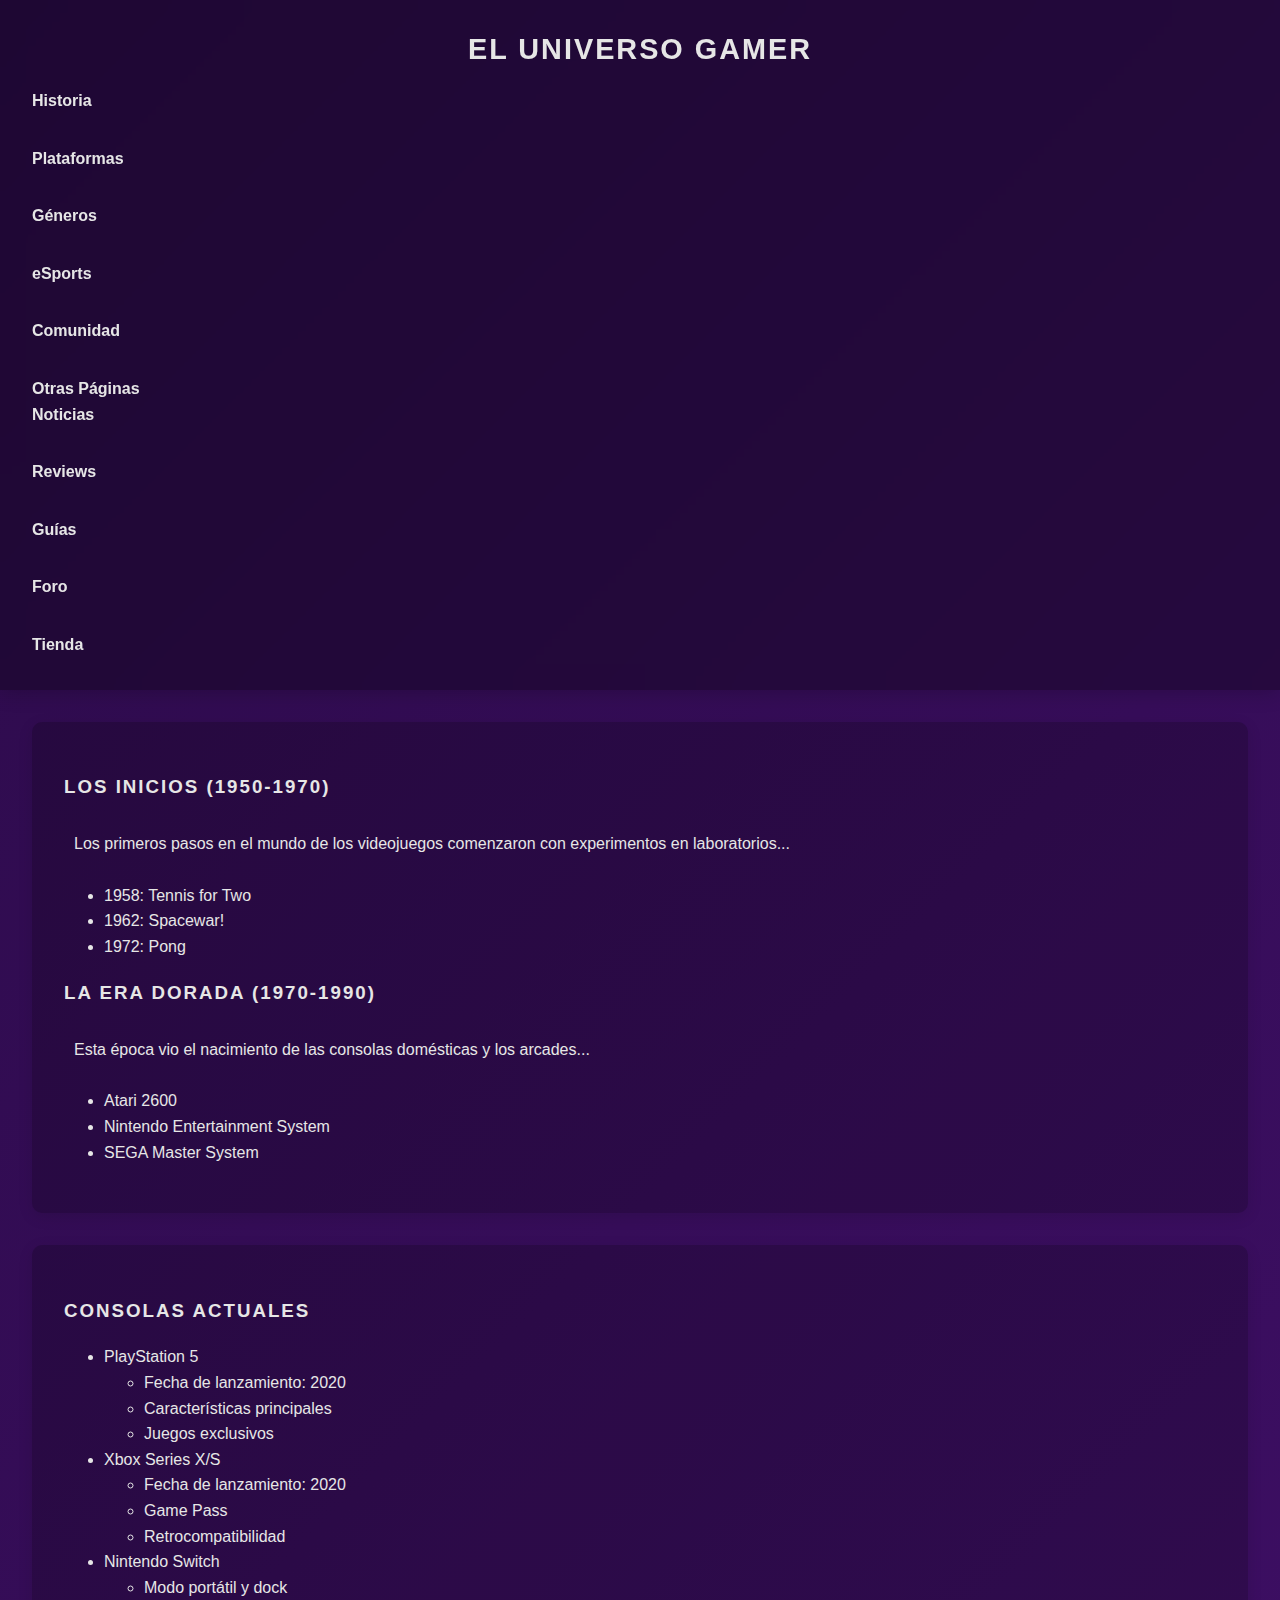
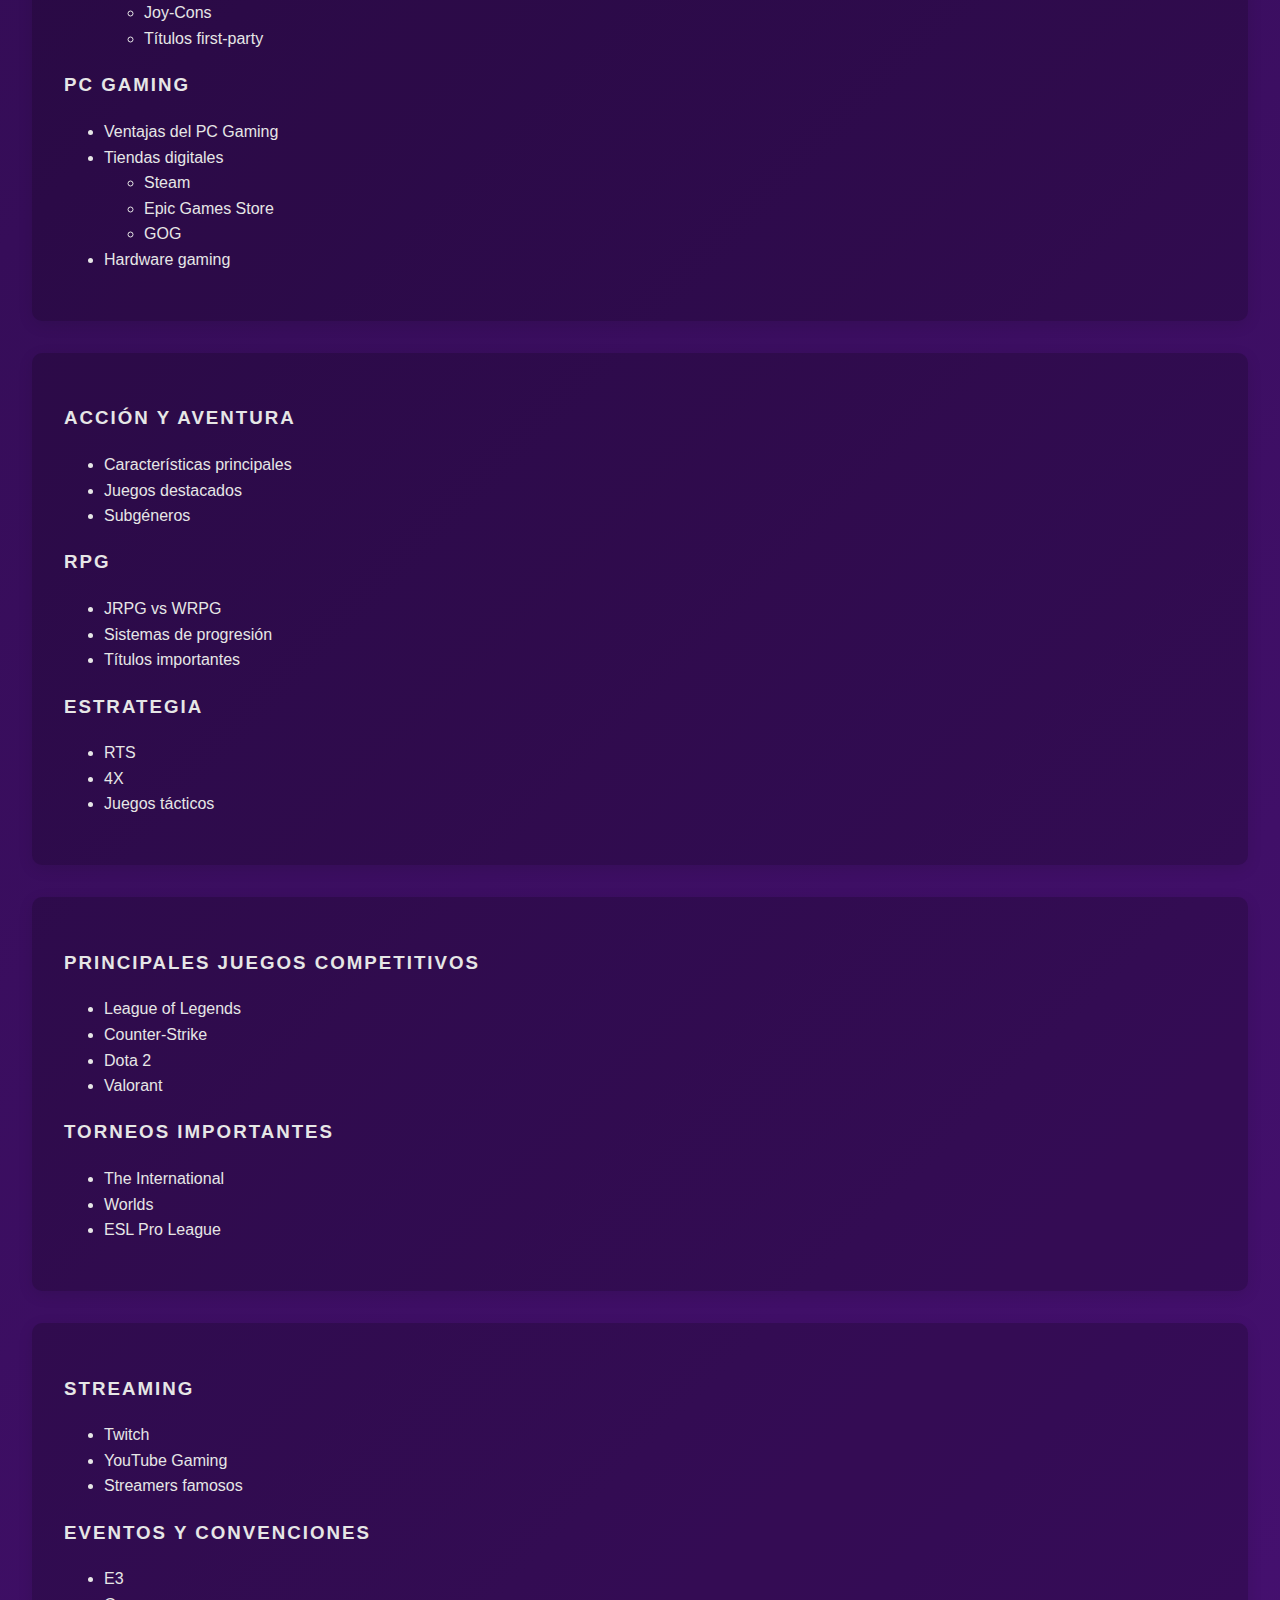
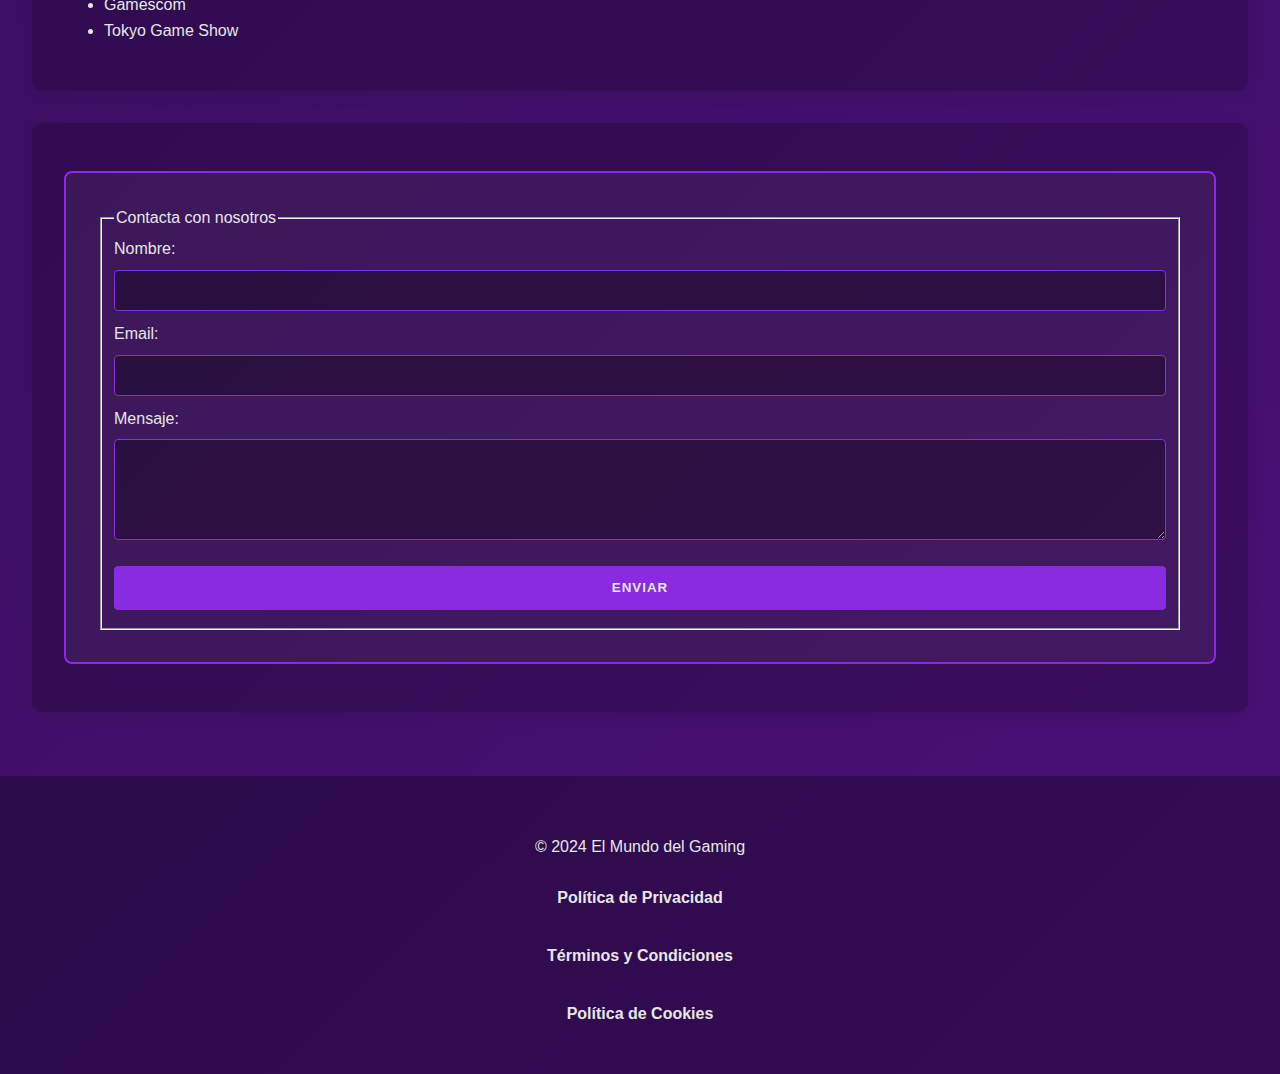
==== index.html @ 304b4ce7 "Add files via upload" ====
<!DOCTYPE html>
<html lang="es">
<head>
    <link rel="stylesheet" href="styles2.css">
    <meta charset="UTF-8">
    <meta name="viewport" content="width=device-width, initial-scale=1.0">
    <title>El Mundo del Gaming</title>
</head>
<body>
    <link rel="stylesheet" href="styles2.css">
    <script src="script.js"></script>
    <header>
        <h1>El Universo Gamer</h1>
        <nav>
            <ul>
                <li><a href="#historia">Historia</a></li>
                <li><a href="#plataformas">Plataformas</a></li>
                <li><a href="#generos">Géneros</a></li>
                <li><a href="#esports">eSports</a></li>
                <li><a href="#comunidad">Comunidad</a></li>
                <li class="dropdown">
                    <a href="#">Otras Páginas</a>
                    <ul class="dropdown-content">
                        <li><a href="noticias.html">Noticias</a></li>
                        <li><a href="reviews.html">Reviews</a></li>
                        <li><a href="guias.html">Guías</a></li>
                        <li><a href="foro.html">Foro</a></li>
                        <li><a href="tienda.html">Tienda</a></li>
                    </ul>
                </li>
            </ul>
        </nav>
    </header>

    <main>
        <section id="historia">
            <h2>Historia de los Videojuegos</h2>
            <article>
                <h3>Los Inicios (1950-1970)</h3>
                <p>Los primeros pasos en el mundo de los videojuegos comenzaron con experimentos en laboratorios...</p>
                <ul>
                    <li>1958: Tennis for Two</li>
                    <li>1962: Spacewar!</li>
                    <li>1972: Pong</li>
                </ul>
            </article>

            <article>
                <h3>La Era Dorada (1970-1990)</h3>
                <p>Esta época vio el nacimiento de las consolas domésticas y los arcades...</p>
                <ul>
                    <li>Atari 2600</li>
                    <li>Nintendo Entertainment System</li>
                    <li>SEGA Master System</li>
                </ul>
            </article>
        </section>

        <section id="plataformas">
            <h2>Plataformas de Gaming</h2>
            <article>
                <h3>Consolas Actuales</h3>
                <ul>
                    <li>PlayStation 5
                        <ul>
                            <li>Fecha de lanzamiento: 2020</li>
                            <li>Características principales</li>
                            <li>Juegos exclusivos</li>
                        </ul>
                    </li>
                    <li>Xbox Series X/S
                        <ul>
                            <li>Fecha de lanzamiento: 2020</li>
                            <li>Game Pass</li>
                            <li>Retrocompatibilidad</li>
                        </ul>
                    </li>
                    <li>Nintendo Switch
                        <ul>
                            <li>Modo portátil y dock</li>
                            <li>Joy-Cons</li>
                            <li>Títulos first-party</li>
                        </ul>
                    </li>
                </ul>
            </article>

            <article>
                <h3>PC Gaming</h3>
                <ul>
                    <li>Ventajas del PC Gaming</li>
                    <li>Tiendas digitales
                        <ul>
                            <li>Steam</li>
                            <li>Epic Games Store</li>
                            <li>GOG</li>
                        </ul>
                    </li>
                    <li>Hardware gaming</li>
                </ul>
            </article>
        </section>

        <section id="generos">
            <h2>Géneros de Videojuegos</h2>
            <article>
                <h3>Acción y Aventura</h3>
                <ul>
                    <li>Características principales</li>
                    <li>Juegos destacados</li>
                    <li>Subgéneros</li>
                </ul>
            </article>

            <article>
                <h3>RPG</h3>
                <ul>
                    <li>JRPG vs WRPG</li>
                    <li>Sistemas de progresión</li>
                    <li>Títulos importantes</li>
                </ul>
            </article>

            <article>
                <h3>Estrategia</h3>
                <ul>
                    <li>RTS</li>
                    <li>4X</li>
                    <li>Juegos tácticos</li>
                </ul>
            </article>
        </section>

        <section id="esports">
            <h2>eSports y Gaming Competitivo</h2>
            <article>
                <h3>Principales Juegos Competitivos</h3>
                <ul>
                    <li>League of Legends</li>
                    <li>Counter-Strike</li>
                    <li>Dota 2</li>
                    <li>Valorant</li>
                </ul>
            </article>

            <article>
                <h3>Torneos Importantes</h3>
                <ul>
                    <li>The International</li>
                    <li>Worlds</li>
                    <li>ESL Pro League</li>
                </ul>
            </article>
        </section>

        <section id="comunidad">
            <h2>Comunidad Gaming</h2>
            <article>
                <h3>Streaming</h3>
                <ul>
                    <li>Twitch</li>
                    <li>YouTube Gaming</li>
                    <li>Streamers famosos</li>
                </ul>
            </article>

            <article>
                <h3>Eventos y Convenciones</h3>
                <ul>
                    <li>E3</li>
                    <li>Gamescom</li>
                    <li>Tokyo Game Show</li>
                </ul>
            </article>
        </section>

        <section id="contacto">
            <h2>Contacto y Redes Sociales</h2>
            <form action="procesar_contacto.php" method="POST">
                <fieldset>
                    <legend>Contacta con nosotros</legend>
                    
                    <label for="nombre">Nombre:</label>
                    <input type="text" id="nombre" name="nombre" required>
            
                    <label for="email">Email:</label>
                    <input type="email" id="email" name="email" required>
            
                    <label for="mensaje">Mensaje:</label>
                    <textarea id="mensaje" name="mensaje" rows="5" required></textarea>
            
                    <button type="submit">Enviar</button>
                </fieldset>
            </form>
        </section>
    </main>

    <footer>
        <p>&copy; 2024 El Mundo del Gaming</p>
        <nav>
            <ul>
                <li><a href="#politica-privacidad">Política de Privacidad</a></li>
                <li><a href="#terminos">Términos y Condiciones</a></li>
                <li><a href="#cookies">Política de Cookies</a></li>
            </ul>
        </nav>
    </footer>
</body>
</html>
---- styles2.css ----
/* Variables globales */
:root {
    --primary-color: #2c0b4a;
    --secondary-color: #4a1177;
    --accent-color: #8a2be2;
    --text-color: #e6e6e6;
    --hover-color: #b565ff;
}

/* Estilos base */
body {
    background: linear-gradient(135deg, var(--primary-color), var(--secondary-color));
    color: var(--text-color);
    font-family: 'Segoe UI', Tahoma, Geneva, Verdana, sans-serif;
    font-size: 18px;
    line-height: 1.6;
    margin: 0;
    min-height: 100vh;
}

/* Header y navegación */
header {
    background-color: rgba(0, 0, 0, 0.3);
    backdrop-filter: blur(10px);
    padding: 1rem;
    position: sticky;
    top: 0;
    z-index: 1000;
    box-shadow: 0 2px 20px rgba(0, 0, 0, 0.2);
}

nav ul {
    display: flex;
    justify-content: center;
    gap: 2rem;
    list-style: none;
    padding: 0;
}

nav a {
    color: var(--text-color);
    text-decoration: none;
    font-weight: bold;
    padding: 0.5rem 1rem;
    border-radius: 4px;
    transition: all 0.3s ease;
}

nav a:hover {
    background-color: var(--accent-color);
    transform: translateY(-2px);
    box-shadow: 0 4px 12px rgba(138, 43, 226, 0.3);
}

/* Títulos */
h1, h2, h3 {
    font-family: 'Rajdhani', sans-serif;
    text-transform: uppercase;
    letter-spacing: 2px;
}

h1 {
    font-size: 2.5rem;
    text-align: center;
    margin: 2rem 0;
    animation: titleGlow 3s infinite;
}

/* Secciones */
section {
    background-color: rgba(0, 0, 0, 0.2);
    border-radius: 10px;
    margin: 2rem;
    padding: 2rem;
    box-shadow: 0 4px 15px rgba(0, 0, 0, 0.1);
    transition: transform 0.3s ease;
}

section:hover {
    transform: translateY(-5px);
}

/* Formularios */
form {
    background: rgba(255, 255, 255, 0.05);
    border: 2px solid var(--accent-color);
    border-radius: 8px;
    padding: 2rem;
    margin: 1rem 0;
}

input, textarea, button {
    background-color: rgba(0, 0, 0, 0.3);
    border: 1px solid var(--accent-color);
    color: var(--text-color);
    padding: 0.8rem;
    margin: 0.5rem 0;
    border-radius: 4px;
    width: 100%;
    transition: all 0.3s ease;
}

button {
    background-color: var(--accent-color);
    cursor: pointer;
    font-weight: bold;
    text-transform: uppercase;
    letter-spacing: 1px;
}

button:hover {
    background-color: var(--hover-color);
    transform: scale(1.02);
}

/* Enlaces */
a {
    color: var(--accent-color);
    text-decoration: none;
    transition: all 0.3s ease;
    position: relative;
}

a:hover {
    color: var(--hover-color);
}

a::after {
    content: '';
    position: absolute;
    width: 0;
    height: 2px;
    bottom: -2px;
    left: 0;
    background-color: var(--hover-color);
    transition: width 0.3s ease;
}

a:hover::after {
    width: 100%;
}

/* Imágenes */
img {
    max-width: 100%;
    border-radius: 8px;
    transition: transform 0.3s ease;
}

img:hover {
    transform: scale(1.03);
}

/* Animaciones */
@keyframes titleGlow {
    0% {
        text-shadow: 0 0 10px var(--accent-color);
    }
    50% {
        text-shadow: 0 0 20px var(--hover-color),
                     0 0 30px var(--accent-color);
    }
    100% {
        text-shadow: 0 0 10px var(--accent-color);
    }
}

/* Grid para productos y artículos */
.grid-productos, .grid-categorias {
    display: grid;
    grid-template-columns: repeat(auto-fit, minmax(250px, 1fr));
    gap: 2rem;
    padding: 1rem;
}

/* Cards */
.producto, .categoria, .review, .guia, .torneo {
    background: rgba(255, 255, 255, 0.05);
    border-radius: 8px;
    padding: 1rem;
    transition: all 0.3s ease;
}

.producto:hover, .categoria:hover, .review:hover, .guia:hover, .torneo:hover {
    transform: translateY(-5px);
    box-shadow: 0 5px 15px rgba(138, 43, 226, 0.2);
}

/* Footer */
footer {
    background-color: rgba(0, 0, 0, 0.3);
    text-align: center;
    padding: 2rem;
    margin-top: 4rem;
}

/* Media queries */
@media (max-width: 768px) {
    nav ul {
        flex-direction: column;
        align-items: center;
    }

    section {
        margin: 1rem;
        padding: 1rem;
    }

    h1 {
        font-size: 2rem;
    }
}

.nav-return {
    padding: 20px;
    background-color: #f8f8f8;
}

.return-home {
    text-decoration: none;
    color: #333;
    padding: 10px 20px;
    background-color: #e0e0e0;
    border-radius: 5px;
    transition: background-color 0.3s;
}

.return-home:hover {
    background-color: #d0d0d0;
}

.return-home span {
    font-weight: bold;
}

#wallet-status {
    background-color: #f8f9fa;
    padding: 15px;
    margin: 20px 0;
    border-radius: 8px;
    text-align: center;
}

#connect-wallet {
    background-color: #4CAF50;
    color: white;
    padding: 10px 20px;
    border: none;
    border-radius: 5px;
    cursor: pointer;
    margin-top: 10px;
}

#connect-wallet:hover {
    background-color: #45a049;
}

.comprar-btn {
    background-color: #2196F3;
    color: white;
    padding: 10px 20px;
    border: none;
    border-radius: 5px;
    cursor: pointer;
    width: 100%;
    margin-top: 10px;
}

.comprar-btn:hover {
    background-color: #0b7dda;
}

.producto {
    border: 1px solid #ddd;
    padding: 15px;
    border-radius: 8px;
    margin: 10px;
    text-align: center;
}

.precio {
    font-size: 1.2em;
    font-weight: bold;
    color: #333;
    display: block;
    margin: 10px 0;
}

/* Estilos generales para móvil */
* {
    box-sizing: border-box;
}

body {
    margin: 0;
    padding: 0;
    font-size: 16px;
}

/* Estilos del menú de navegación */
.nav-return {
    padding: 10px;
    width: 100%;
    position: sticky;
    top: 0;
    z-index: 1000;
}

/* Estilos para la página de noticias */
.noticias-container {
    padding: 10px;
}

.noticia {
    margin-bottom: 20px;
    padding: 15px;
}

.noticia img {
    width: 100%;
    height: auto;
    max-width: 100%;
}

/* Estilos para la página de reviews */
.reviews-container {
    padding: 10px;
}

.review {
    margin-bottom: 20px;
    padding: 15px;
    display: flex;
    flex-direction: column;
}

.review img {
    width: 100%;
    height: auto;
    margin-bottom: 10px;
}

/* Estilos para la página de guías */
.guias-container {
    padding: 10px;
}

.guia {
    margin-bottom: 20px;
    padding: 15px;
}

.guia img {
    width: 100%;
    height: auto;
}

/* Estilos para el foro */
.foro-container {
    padding: 10px;
}

.categorias ul {
    padding: 0;
    list-style: none;
}

.post {
    padding: 10px;
    margin-bottom: 10px;
}

/* Estilos para la tienda */
.tienda-container {
    padding: 10px;
}

.productos {
    display: grid;
    grid-template-columns: 1fr;
    gap: 20px;
    padding: 10px;
}

.producto {
    width: 100%;
    margin: 0 0 20px 0;
}

.producto img {
    width: 100%;
    height: auto;
}

/* Media queries para tablets */
@media screen and (min-width: 768px) {
    .productos {
        grid-template-columns: repeat(2, 1fr);
    }

    .review {
        flex-direction: row;
    }

    .review img {
        width: 200px;
        margin-right: 20px;
        margin-bottom: 0;
    }

    .noticia {
        display: grid;
        grid-template-columns: 1fr 2fr;
        gap: 20px;
    }
}

/* Media queries para desktop */
@media screen and (min-width: 1024px) {
    .productos {
        grid-template-columns: repeat(3, 1fr);
    }

    .container {
        max-width: 1200px;
        margin: 0 auto;
    }

    .noticias-container,
    .reviews-container,
    .guias-container,
    .foro-container,
    .tienda-container {
        padding: 20px;
        max-width: 1200px;
        margin: 0 auto;
    }
}

/* Estilos para el dropdown en móvil */
@media screen and (max-width: 768px) {
    .dropdown-content {
        position: static;
        display: none;
        width: 100%;
    }

    .dropdown:hover .dropdown-content {
        display: block;
    }

    nav ul {
        flex-direction: column;
        padding: 0;
    }

    nav ul li {
        width: 100%;
        text-align: center;
    }

    nav ul li a {
        padding: 10px;
        display: block;
    }
}

/* Estilos para botones en móvil */
.comprar-btn,
.return-home,
button {
    min-height: 44px; /* Para mejor accesibilidad en táctil */
    padding: 12px 20px;
}

/* Ajustes de texto para mejor legibilidad en móvil */
h1 {
    font-size: 1.8em;
    margin: 10px 0;
}

h2 {
    font-size: 1.5em;
    margin: 8px 0;
}

p {
    line-height: 1.6;
}

/* Estilos para formularios en móvil */
input,
select,
textarea {
    width: 100%;
    padding: 12px;
    margin-bottom: 10px;
}

/* Ajustes para imágenes responsivas */
img {
    max-width: 100%;
    height: auto;
}

/* Estilos para el carrito en móvil */
#wallet-status {
    padding: 10px;
    margin: 10px 0;
    text-align: center;
}

/* Mejoras de accesibilidad para elementos táctiles */
a, button {
    touch-action: manipulation;
}

/* Espaciado para elementos interactivos */
.leer-mas,
.read-more,
.post h3,
.categorias a {
    padding: 10px 0;
    display: block;
}

/* Ajustes para el scroll */
::-webkit-scrollbar {
    width: 8px;
}

::-webkit-scrollbar-track {
    background: #f1f1f1;
}

::-webkit-scrollbar-thumb {
    background: #888;
    border-radius: 4px;
}

/* Ajustes para el scroll */
::-webkit-scrollbar {
    width: 8px;
}

::-webkit-scrollbar-track {
    background: #f1f1f1;
}

::-webkit-scrollbar-thumb {
    background: #888;
    border-radius: 4px;
}
    touch-action: manipulation;
}

/* Espaciado para elementos interactivos */
.leer-mas,
.read-more,
.post h3,
.categorias a {
    padding: 10px 0;
    display: block;
}
    text-align: center;
}

/* Mejoras de accesibilidad para elementos táctiles */
a, button {
    height: auto;
}

/* Estilos para el carrito en móvil */
#wallet-status {
    padding: 10px;
    margin: 10px 0;
    line-height: 1.6;
}

/* Estilos para formularios en móvil */
input,
select,
textarea {
    width: 100%;
    padding: 12px;
    margin-bottom: 10px;
}

/* Ajustes para imágenes responsivas */
img {
    max-width: 100%;
    font-size: 1.5em;
    margin: 8px 0;
}

p {
        padding: 10px;
        display: block;
    }


/* Estilos para botones en móvil */
.comprar-btn,
.return-home,
button {
    min-height: 44px; /* Para mejor accesibilidad en táctil */
    padding: 12px 20px;
}

/* Ajustes de texto para mejor legibilidad en móvil */
h1 {
    font-size: 1.8em;
    margin: 10px 0;
}

h2 {

    nav ul li a {
        padding: 0;
    }

    nav ul li {
        width: 100%;
        text-align: center;
    }
        display: none;
        width: 100%;
    }

    .dropdown:hover .dropdown-content {
        display: block;
    }

    nav ul {
        flex-direction: column;
    }
}

/* Estilos para el dropdown en móvil */
@media screen and (max-width: 768px) {
    .dropdown-content {
        position: static;
    .guias-container,
    .foro-container,
    .tienda-container {
        padding: 20px;
        max-width: 1200px;
        margin: 0 auto;
    }

    .container {
        max-width: 1200px;
        margin: 0 auto;
    }

    .noticias-container,
    .reviews-container,

/* Media queries para desktop */
@media screen and (min-width: 1024px) {
    .productos {
        grid-template-columns: repeat(3, 1fr);
    }

    .review {
        flex-direction: row;
    }

    .review img {
        width: 200px;
        margin-right: 20px;
        margin-bottom: 0;
    }

    .noticia {
        display: grid;
        grid-template-columns: 1fr 2fr;
        gap: 20px;
    }
}
.post {
    padding: 10px;
    margin-bottom: 10px;
}

/* Estilos para la tienda */
.tienda-container {
    padding: 10px;
}

.productos {
    display: grid;
    grid-template-columns: 1fr;
    gap: 20px;
    padding: 10px;
}

.producto {
    width: 100%;
    margin: 0 0 20px 0;
}

.producto img {
    width: 100%;
    height: auto;
}

/* Media queries para tablets */
@media screen and (min-width: 768px) {
    .productos {
        grid-template-columns: repeat(2, 1fr);
}

.guia img {
    width: 100%;
    height: auto;
}

/* Estilos para el foro */
.foro-container {
    padding: 10px;
}

.categorias ul {
    padding: 0;
    list-style: none;
}

.post {
    padding: 10px;
    padding: 10px;
}

.guia {
    margin-bottom: 20px;
    margin-bottom: 20px;
    padding: 15px;
    display: flex;
    flex-direction: column;
}

.review img {
    width: 100%;
    height: auto;
    margin-bottom: 10px;
}

/* Estilos para la página de guías */
}

.review {
    max-width: 100%;
}

/* Estilos para la página de reviews */
.reviews-container {
    padding: 10px;
    height: auto;
    position: sticky;
    top: 0;
    z-index: 1000;
}

/* Estilos para la página de noticias */
.noticias-container {
    padding: 10px;
}

.noticia {
    margin-bottom: 20px;
    padding: 15px;
}

.noticia img {
    width: 100%;
}

body {
    margin: 0;
    padding: 0;
    font-size: 16px;
}

/* Estilos del menú de navegación */
.nav-return {
    padding: 10px;
    width: 100%;
}

body {
---- styles2.css ----
/* Variables globales */
:root {
    --primary-color: #2c0b4a;
    --secondary-color: #4a1177;
    --accent-color: #8a2be2;
    --text-color: #e6e6e6;
    --hover-color: #b565ff;
}

/* Estilos base */
body {
    background: linear-gradient(135deg, var(--primary-color), var(--secondary-color));
    color: var(--text-color);
    font-family: 'Segoe UI', Tahoma, Geneva, Verdana, sans-serif;
    font-size: 18px;
    line-height: 1.6;
    margin: 0;
    min-height: 100vh;
}

/* Header y navegación */
header {
    background-color: rgba(0, 0, 0, 0.3);
    backdrop-filter: blur(10px);
    padding: 1rem;
    position: sticky;
    top: 0;
    z-index: 1000;
    box-shadow: 0 2px 20px rgba(0, 0, 0, 0.2);
}

nav ul {
    display: flex;
    justify-content: center;
    gap: 2rem;
    list-style: none;
    padding: 0;
}

nav a {
    color: var(--text-color);
    text-decoration: none;
    font-weight: bold;
    padding: 0.5rem 1rem;
    border-radius: 4px;
    transition: all 0.3s ease;
}

nav a:hover {
    background-color: var(--accent-color);
    transform: translateY(-2px);
    box-shadow: 0 4px 12px rgba(138, 43, 226, 0.3);
}

/* Títulos */
h1, h2, h3 {
    font-family: 'Rajdhani', sans-serif;
    text-transform: uppercase;
    letter-spacing: 2px;
}

h1 {
    font-size: 2.5rem;
    text-align: center;
    margin: 2rem 0;
    animation: titleGlow 3s infinite;
}

/* Secciones */
section {
    background-color: rgba(0, 0, 0, 0.2);
    border-radius: 10px;
    margin: 2rem;
    padding: 2rem;
    box-shadow: 0 4px 15px rgba(0, 0, 0, 0.1);
    transition: transform 0.3s ease;
}

section:hover {
    transform: translateY(-5px);
}

/* Formularios */
form {
    background: rgba(255, 255, 255, 0.05);
    border: 2px solid var(--accent-color);
    border-radius: 8px;
    padding: 2rem;
    margin: 1rem 0;
}

input, textarea, button {
    background-color: rgba(0, 0, 0, 0.3);
    border: 1px solid var(--accent-color);
    color: var(--text-color);
    padding: 0.8rem;
    margin: 0.5rem 0;
    border-radius: 4px;
    width: 100%;
    transition: all 0.3s ease;
}

button {
    background-color: var(--accent-color);
    cursor: pointer;
    font-weight: bold;
    text-transform: uppercase;
    letter-spacing: 1px;
}

button:hover {
    background-color: var(--hover-color);
    transform: scale(1.02);
}

/* Enlaces */
a {
    color: var(--accent-color);
    text-decoration: none;
    transition: all 0.3s ease;
    position: relative;
}

a:hover {
    color: var(--hover-color);
}

a::after {
    content: '';
    position: absolute;
    width: 0;
    height: 2px;
    bottom: -2px;
    left: 0;
    background-color: var(--hover-color);
    transition: width 0.3s ease;
}

a:hover::after {
    width: 100%;
}

/* Imágenes */
img {
    max-width: 100%;
    border-radius: 8px;
    transition: transform 0.3s ease;
}

img:hover {
    transform: scale(1.03);
}

/* Animaciones */
@keyframes titleGlow {
    0% {
        text-shadow: 0 0 10px var(--accent-color);
    }
    50% {
        text-shadow: 0 0 20px var(--hover-color),
                     0 0 30px var(--accent-color);
    }
    100% {
        text-shadow: 0 0 10px var(--accent-color);
    }
}

/* Grid para productos y artículos */
.grid-productos, .grid-categorias {
    display: grid;
    grid-template-columns: repeat(auto-fit, minmax(250px, 1fr));
    gap: 2rem;
    padding: 1rem;
}

/* Cards */
.producto, .categoria, .review, .guia, .torneo {
    background: rgba(255, 255, 255, 0.05);
    border-radius: 8px;
    padding: 1rem;
    transition: all 0.3s ease;
}

.producto:hover, .categoria:hover, .review:hover, .guia:hover, .torneo:hover {
    transform: translateY(-5px);
    box-shadow: 0 5px 15px rgba(138, 43, 226, 0.2);
}

/* Footer */
footer {
    background-color: rgba(0, 0, 0, 0.3);
    text-align: center;
    padding: 2rem;
    margin-top: 4rem;
}

/* Media queries */
@media (max-width: 768px) {
    nav ul {
        flex-direction: column;
        align-items: center;
    }

    section {
        margin: 1rem;
        padding: 1rem;
    }

    h1 {
        font-size: 2rem;
    }
}

.nav-return {
    padding: 20px;
    background-color: #f8f8f8;
}

.return-home {
    text-decoration: none;
    color: #333;
    padding: 10px 20px;
    background-color: #e0e0e0;
    border-radius: 5px;
    transition: background-color 0.3s;
}

.return-home:hover {
    background-color: #d0d0d0;
}

.return-home span {
    font-weight: bold;
}

#wallet-status {
    background-color: #f8f9fa;
    padding: 15px;
    margin: 20px 0;
    border-radius: 8px;
    text-align: center;
}

#connect-wallet {
    background-color: #4CAF50;
    color: white;
    padding: 10px 20px;
    border: none;
    border-radius: 5px;
    cursor: pointer;
    margin-top: 10px;
}

#connect-wallet:hover {
    background-color: #45a049;
}

.comprar-btn {
    background-color: #2196F3;
    color: white;
    padding: 10px 20px;
    border: none;
    border-radius: 5px;
    cursor: pointer;
    width: 100%;
    margin-top: 10px;
}

.comprar-btn:hover {
    background-color: #0b7dda;
}

.producto {
    border: 1px solid #ddd;
    padding: 15px;
    border-radius: 8px;
    margin: 10px;
    text-align: center;
}

.precio {
    font-size: 1.2em;
    font-weight: bold;
    color: #333;
    display: block;
    margin: 10px 0;
}

/* Estilos generales para móvil */
* {
    box-sizing: border-box;
}

body {
    margin: 0;
    padding: 0;
    font-size: 16px;
}

/* Estilos del menú de navegación */
.nav-return {
    padding: 10px;
    width: 100%;
    position: sticky;
    top: 0;
    z-index: 1000;
}

/* Estilos para la página de noticias */
.noticias-container {
    padding: 10px;
}

.noticia {
    margin-bottom: 20px;
    padding: 15px;
}

.noticia img {
    width: 100%;
    height: auto;
    max-width: 100%;
}

/* Estilos para la página de reviews */
.reviews-container {
    padding: 10px;
}

.review {
    margin-bottom: 20px;
    padding: 15px;
    display: flex;
    flex-direction: column;
}

.review img {
    width: 100%;
    height: auto;
    margin-bottom: 10px;
}

/* Estilos para la página de guías */
.guias-container {
    padding: 10px;
}

.guia {
    margin-bottom: 20px;
    padding: 15px;
}

.guia img {
    width: 100%;
    height: auto;
}

/* Estilos para el foro */
.foro-container {
    padding: 10px;
}

.categorias ul {
    padding: 0;
    list-style: none;
}

.post {
    padding: 10px;
    margin-bottom: 10px;
}

/* Estilos para la tienda */
.tienda-container {
    padding: 10px;
}

.productos {
    display: grid;
    grid-template-columns: 1fr;
    gap: 20px;
    padding: 10px;
}

.producto {
    width: 100%;
    margin: 0 0 20px 0;
}

.producto img {
    width: 100%;
    height: auto;
}

/* Media queries para tablets */
@media screen and (min-width: 768px) {
    .productos {
        grid-template-columns: repeat(2, 1fr);
    }

    .review {
        flex-direction: row;
    }

    .review img {
        width: 200px;
        margin-right: 20px;
        margin-bottom: 0;
    }

    .noticia {
        display: grid;
        grid-template-columns: 1fr 2fr;
        gap: 20px;
    }
}

/* Media queries para desktop */
@media screen and (min-width: 1024px) {
    .productos {
        grid-template-columns: repeat(3, 1fr);
    }

    .container {
        max-width: 1200px;
        margin: 0 auto;
    }

    .noticias-container,
    .reviews-container,
    .guias-container,
    .foro-container,
    .tienda-container {
        padding: 20px;
        max-width: 1200px;
        margin: 0 auto;
    }
}

/* Estilos para el dropdown en móvil */
@media screen and (max-width: 768px) {
    .dropdown-content {
        position: static;
        display: none;
        width: 100%;
    }

    .dropdown:hover .dropdown-content {
        display: block;
    }

    nav ul {
        flex-direction: column;
        padding: 0;
    }

    nav ul li {
        width: 100%;
        text-align: center;
    }

    nav ul li a {
        padding: 10px;
        display: block;
    }
}

/* Estilos para botones en móvil */
.comprar-btn,
.return-home,
button {
    min-height: 44px; /* Para mejor accesibilidad en táctil */
    padding: 12px 20px;
}

/* Ajustes de texto para mejor legibilidad en móvil */
h1 {
    font-size: 1.8em;
    margin: 10px 0;
}

h2 {
    font-size: 1.5em;
    margin: 8px 0;
}

p {
    line-height: 1.6;
}

/* Estilos para formularios en móvil */
input,
select,
textarea {
    width: 100%;
    padding: 12px;
    margin-bottom: 10px;
}

/* Ajustes para imágenes responsivas */
img {
    max-width: 100%;
    height: auto;
}

/* Estilos para el carrito en móvil */
#wallet-status {
    padding: 10px;
    margin: 10px 0;
    text-align: center;
}

/* Mejoras de accesibilidad para elementos táctiles */
a, button {
    touch-action: manipulation;
}

/* Espaciado para elementos interactivos */
.leer-mas,
.read-more,
.post h3,
.categorias a {
    padding: 10px 0;
    display: block;
}

/* Ajustes para el scroll */
::-webkit-scrollbar {
    width: 8px;
}

::-webkit-scrollbar-track {
    background: #f1f1f1;
}

::-webkit-scrollbar-thumb {
    background: #888;
    border-radius: 4px;
}

/* Ajustes para el scroll */
::-webkit-scrollbar {
    width: 8px;
}

::-webkit-scrollbar-track {
    background: #f1f1f1;
}

::-webkit-scrollbar-thumb {
    background: #888;
    border-radius: 4px;
}
    touch-action: manipulation;
}

/* Espaciado para elementos interactivos */
.leer-mas,
.read-more,
.post h3,
.categorias a {
    padding: 10px 0;
    display: block;
}
    text-align: center;
}

/* Mejoras de accesibilidad para elementos táctiles */
a, button {
    height: auto;
}

/* Estilos para el carrito en móvil */
#wallet-status {
    padding: 10px;
    margin: 10px 0;
    line-height: 1.6;
}

/* Estilos para formularios en móvil */
input,
select,
textarea {
    width: 100%;
    padding: 12px;
    margin-bottom: 10px;
}

/* Ajustes para imágenes responsivas */
img {
    max-width: 100%;
    font-size: 1.5em;
    margin: 8px 0;
}

p {
        padding: 10px;
        display: block;
    }


/* Estilos para botones en móvil */
.comprar-btn,
.return-home,
button {
    min-height: 44px; /* Para mejor accesibilidad en táctil */
    padding: 12px 20px;
}

/* Ajustes de texto para mejor legibilidad en móvil */
h1 {
    font-size: 1.8em;
    margin: 10px 0;
}

h2 {

    nav ul li a {
        padding: 0;
    }

    nav ul li {
        width: 100%;
        text-align: center;
    }
        display: none;
        width: 100%;
    }

    .dropdown:hover .dropdown-content {
        display: block;
    }

    nav ul {
        flex-direction: column;
    }
}

/* Estilos para el dropdown en móvil */
@media screen and (max-width: 768px) {
    .dropdown-content {
        position: static;
    .guias-container,
    .foro-container,
    .tienda-container {
        padding: 20px;
        max-width: 1200px;
        margin: 0 auto;
    }

    .container {
        max-width: 1200px;
        margin: 0 auto;
    }

    .noticias-container,
    .reviews-container,

/* Media queries para desktop */
@media screen and (min-width: 1024px) {
    .productos {
        grid-template-columns: repeat(3, 1fr);
    }

    .review {
        flex-direction: row;
    }

    .review img {
        width: 200px;
        margin-right: 20px;
        margin-bottom: 0;
    }

    .noticia {
        display: grid;
        grid-template-columns: 1fr 2fr;
        gap: 20px;
    }
}
.post {
    padding: 10px;
    margin-bottom: 10px;
}

/* Estilos para la tienda */
.tienda-container {
    padding: 10px;
}

.productos {
    display: grid;
    grid-template-columns: 1fr;
    gap: 20px;
    padding: 10px;
}

.producto {
    width: 100%;
    margin: 0 0 20px 0;
}

.producto img {
    width: 100%;
    height: auto;
}

/* Media queries para tablets */
@media screen and (min-width: 768px) {
    .productos {
        grid-template-columns: repeat(2, 1fr);
}

.guia img {
    width: 100%;
    height: auto;
}

/* Estilos para el foro */
.foro-container {
    padding: 10px;
}

.categorias ul {
    padding: 0;
    list-style: none;
}

.post {
    padding: 10px;
    padding: 10px;
}

.guia {
    margin-bottom: 20px;
    margin-bottom: 20px;
    padding: 15px;
    display: flex;
    flex-direction: column;
}

.review img {
    width: 100%;
    height: auto;
    margin-bottom: 10px;
}

/* Estilos para la página de guías */
}

.review {
    max-width: 100%;
}

/* Estilos para la página de reviews */
.reviews-container {
    padding: 10px;
    height: auto;
    position: sticky;
    top: 0;
    z-index: 1000;
}

/* Estilos para la página de noticias */
.noticias-container {
    padding: 10px;
}

.noticia {
    margin-bottom: 20px;
    padding: 15px;
}

.noticia img {
    width: 100%;
}

body {
    margin: 0;
    padding: 0;
    font-size: 16px;
}

/* Estilos del menú de navegación */
.nav-return {
    padding: 10px;
    width: 100%;
}

body {
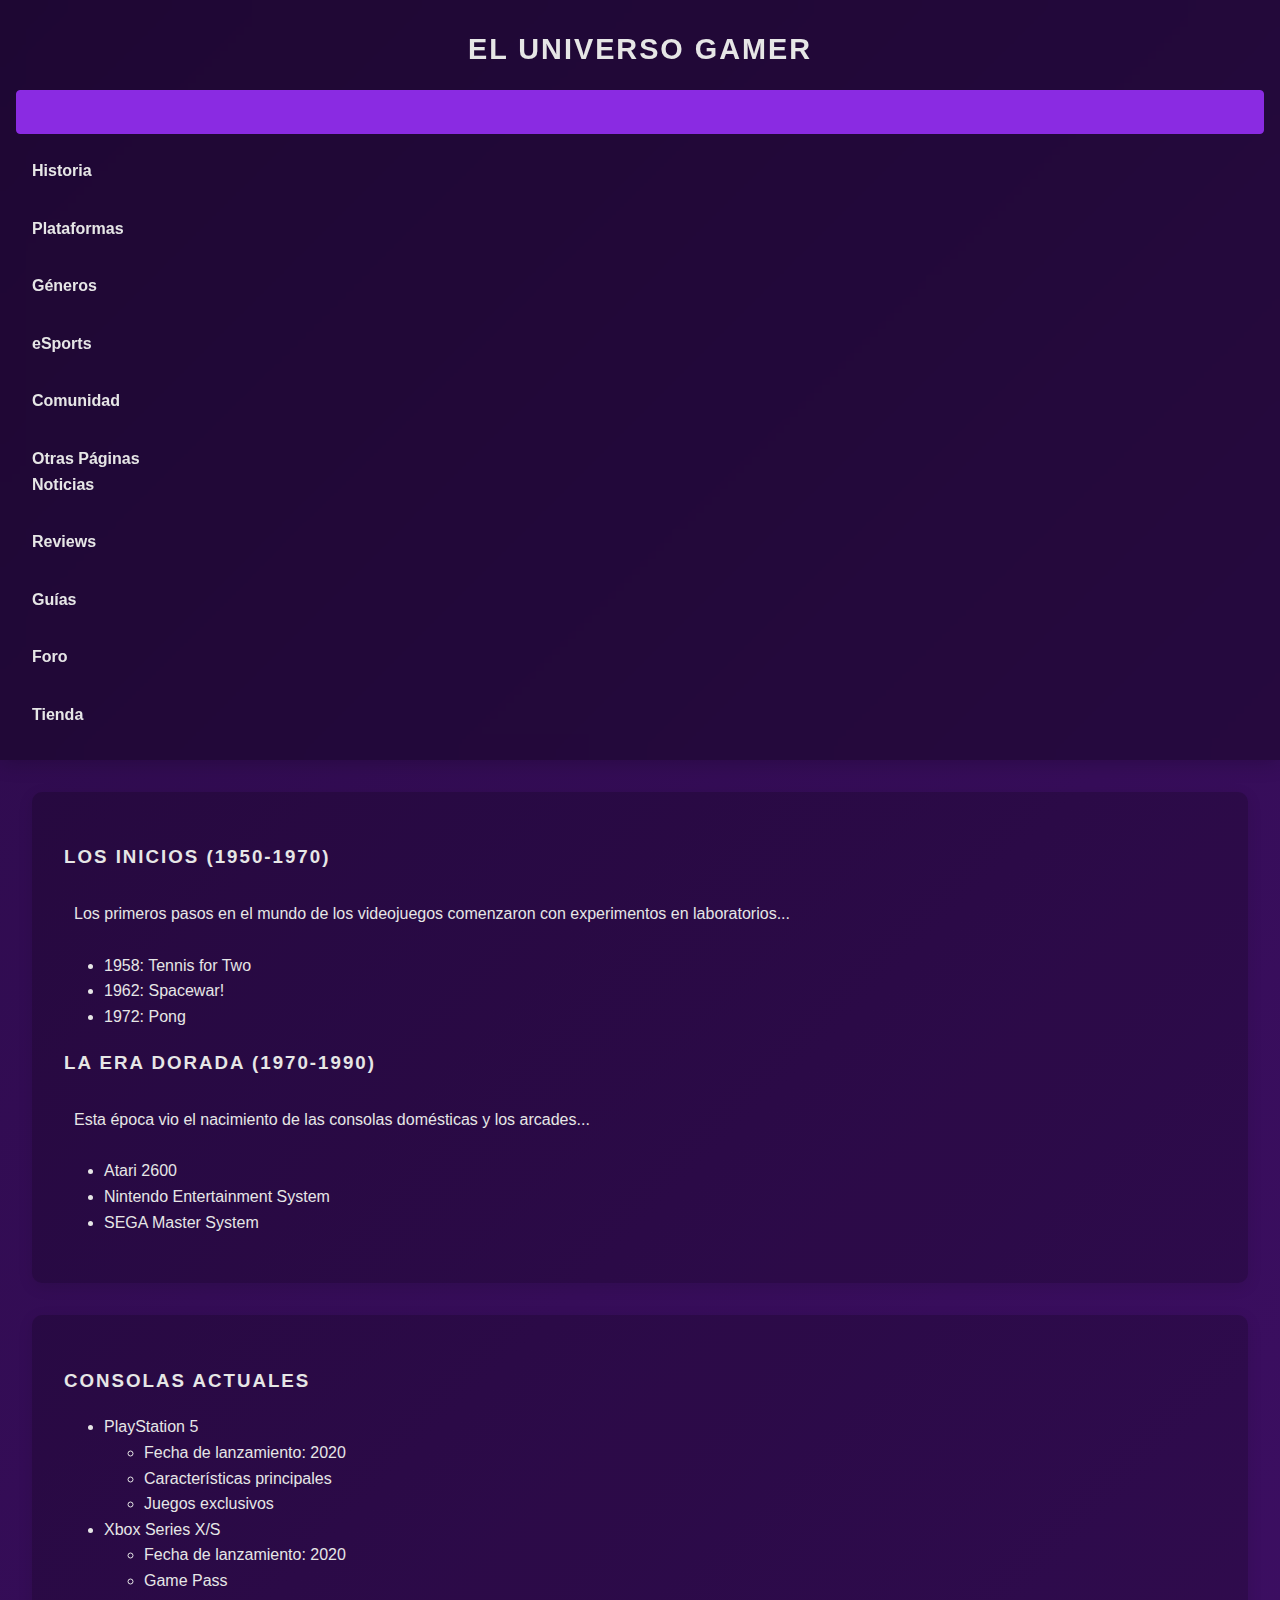
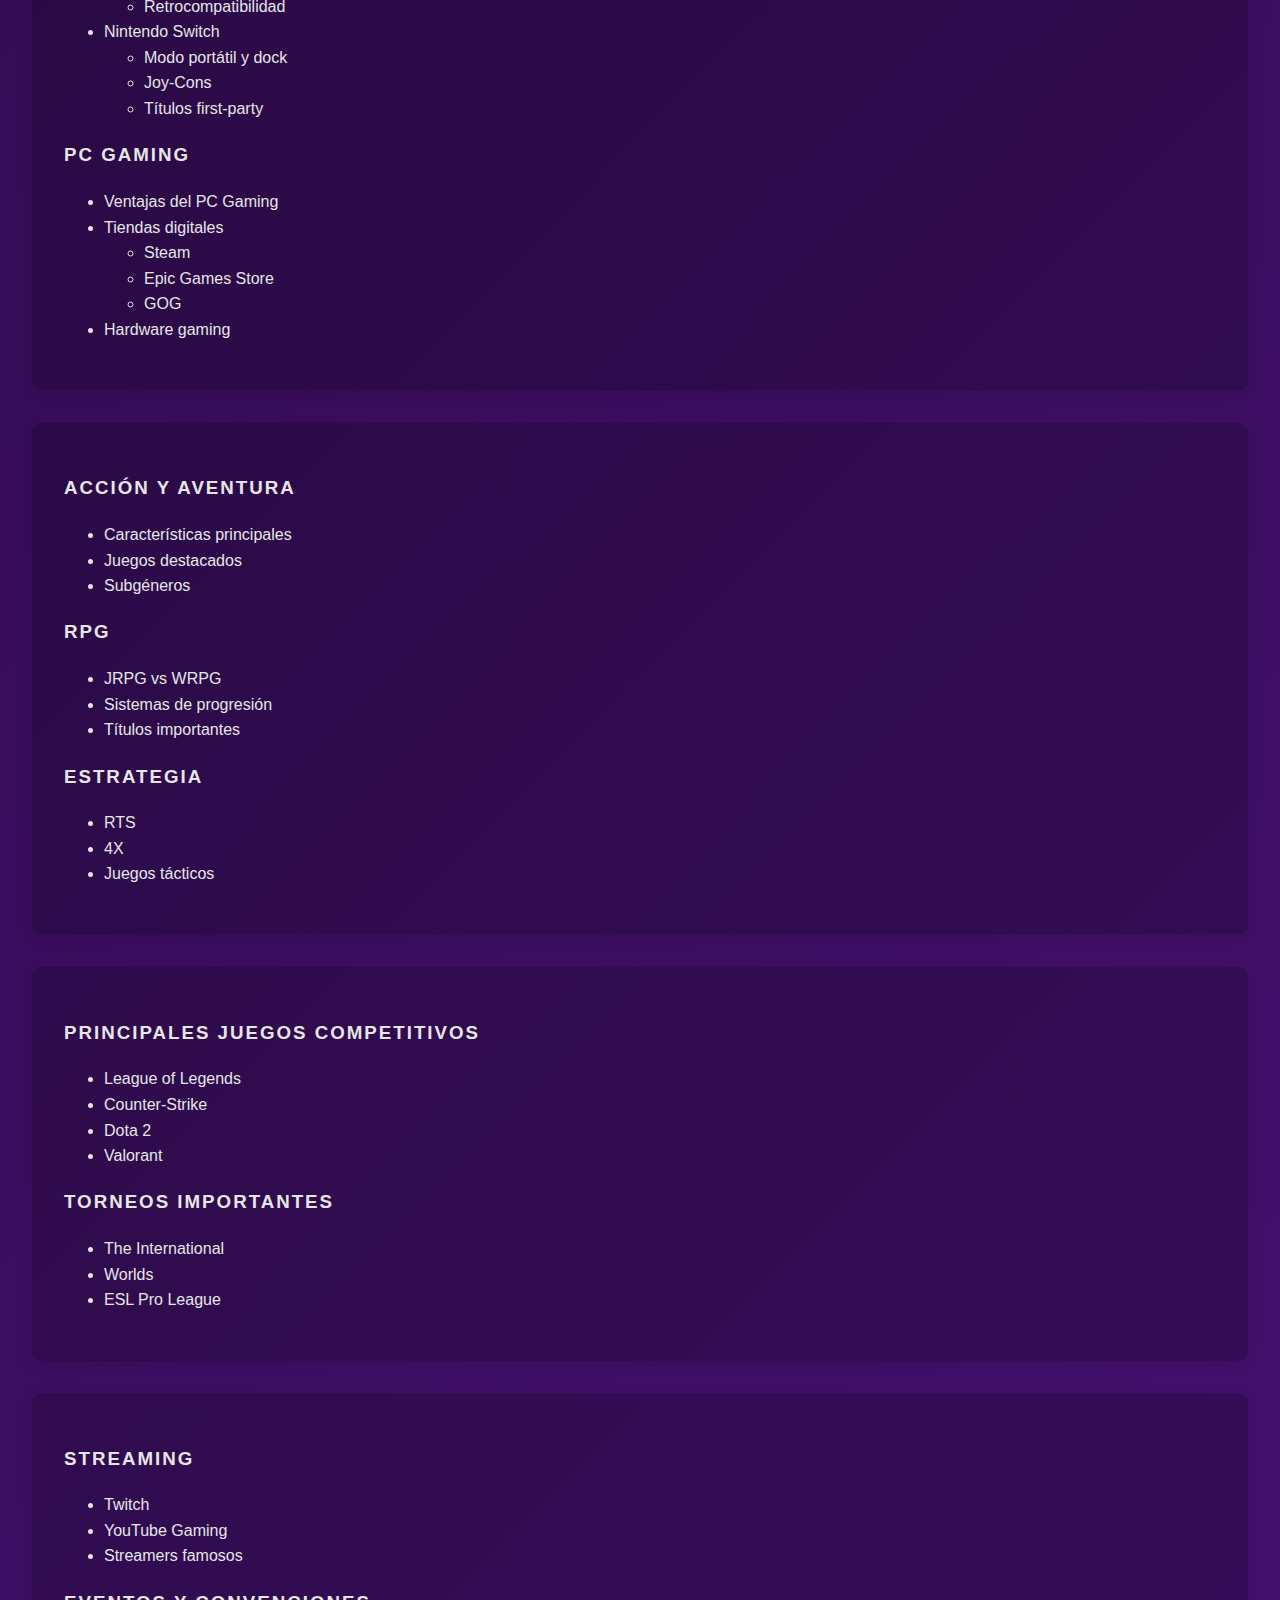
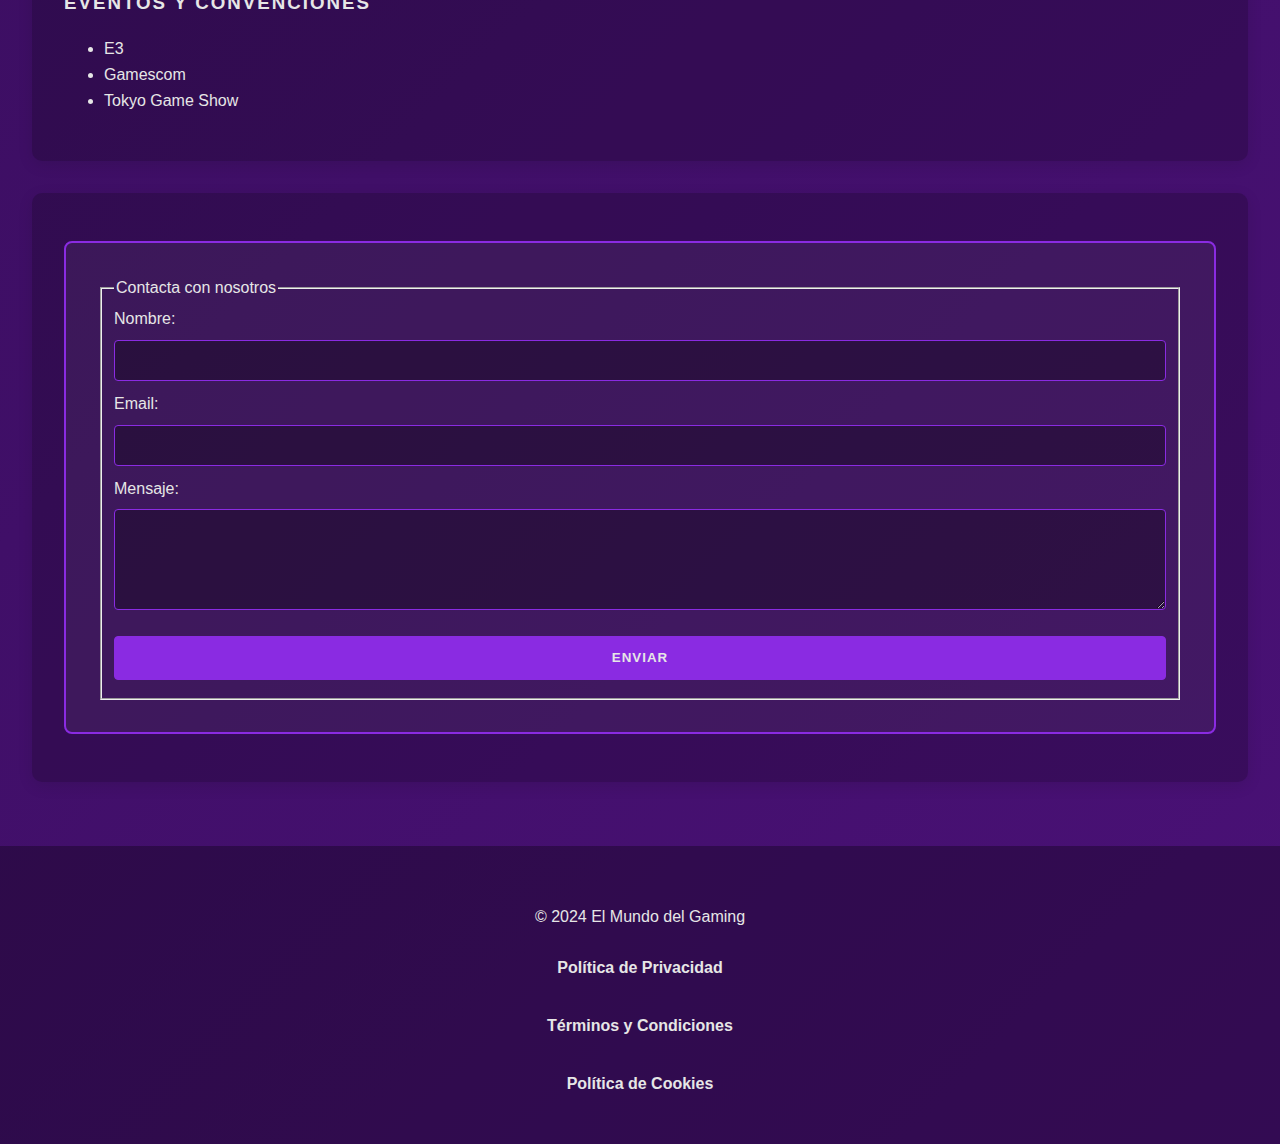
==== commit ceaf244e: "Add files via upload" ====
--- a/index.html
+++ b/index.html
@@ -11,7 +11,10 @@
     <script src="script.js"></script>
     <header>
         <h1>El Universo Gamer</h1>
-        <nav>
+        <button id="menu-toggle" class="menu-button">
+            <span class="hamburger"></span>
+        </button>
+        <nav id="main-nav">
             <ul>
                 <li><a href="#historia">Historia</a></li>
                 <li><a href="#plataformas">Plataformas</a></li>
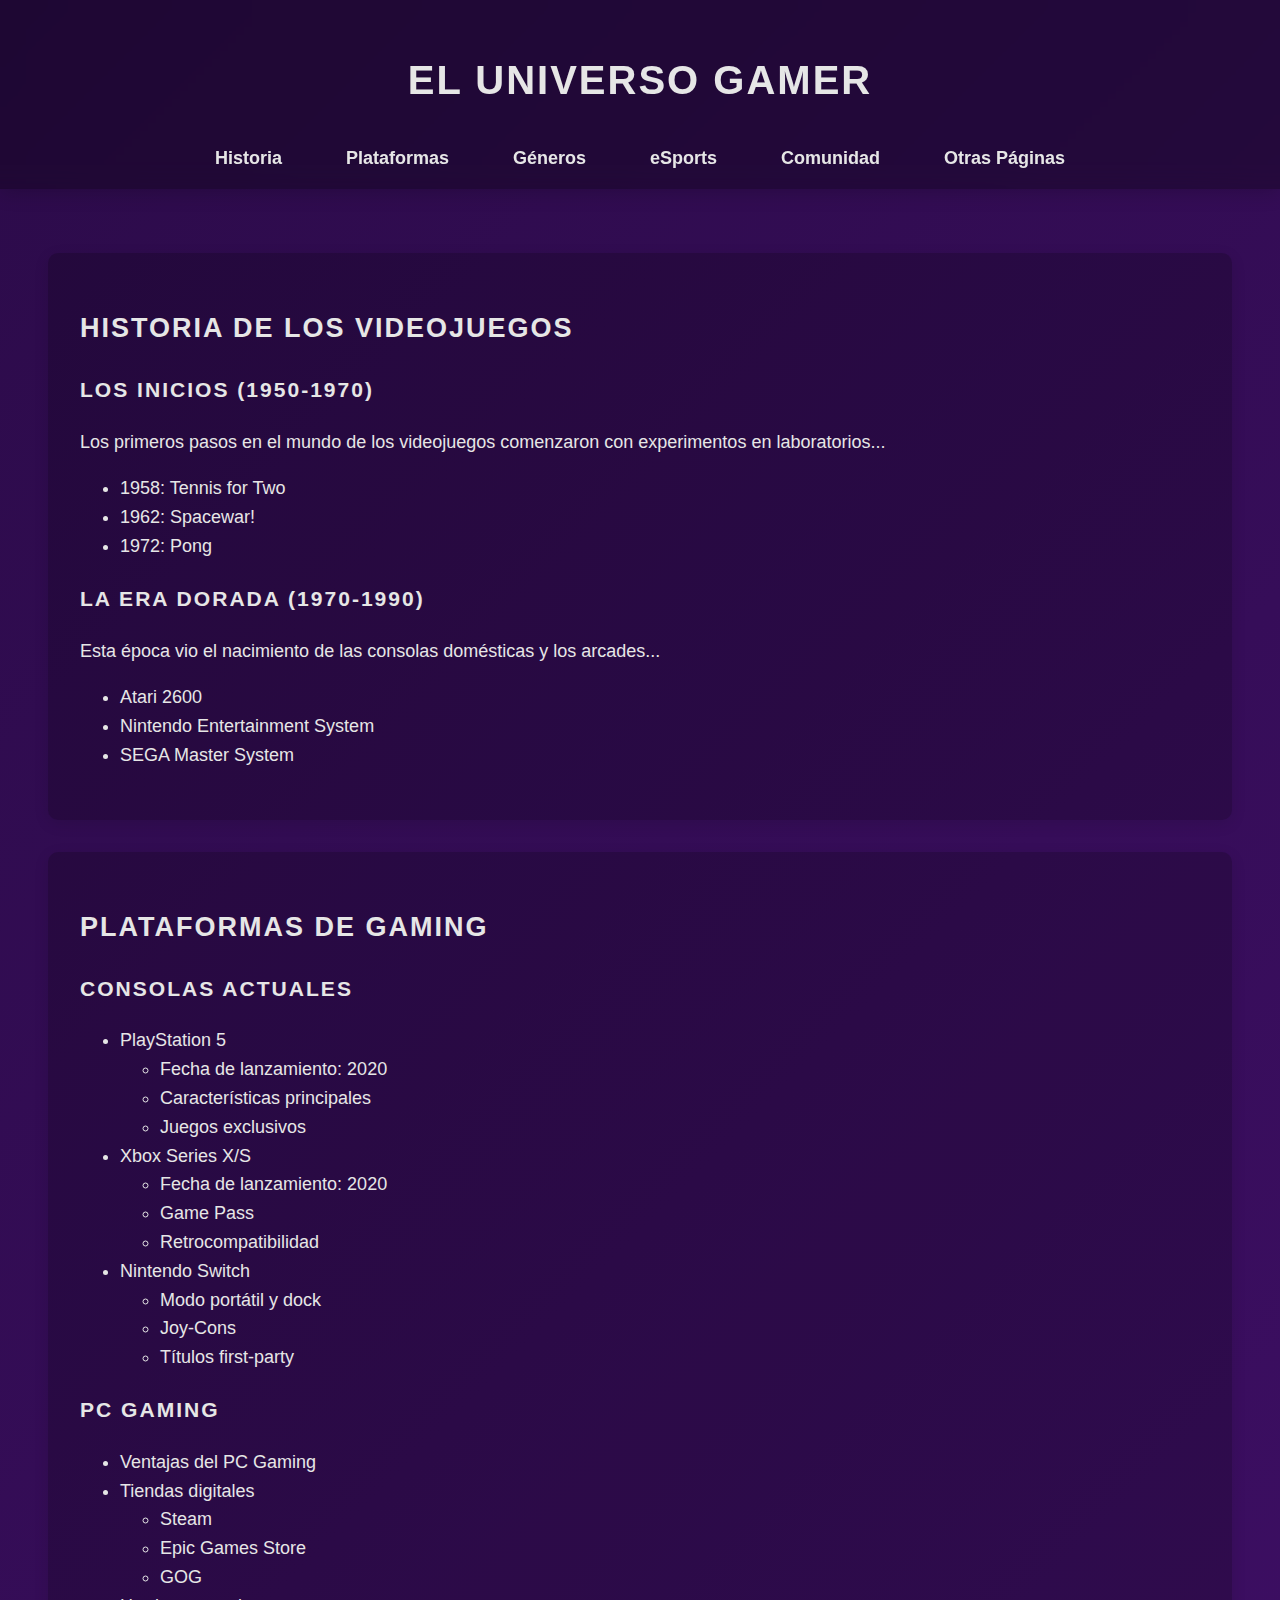
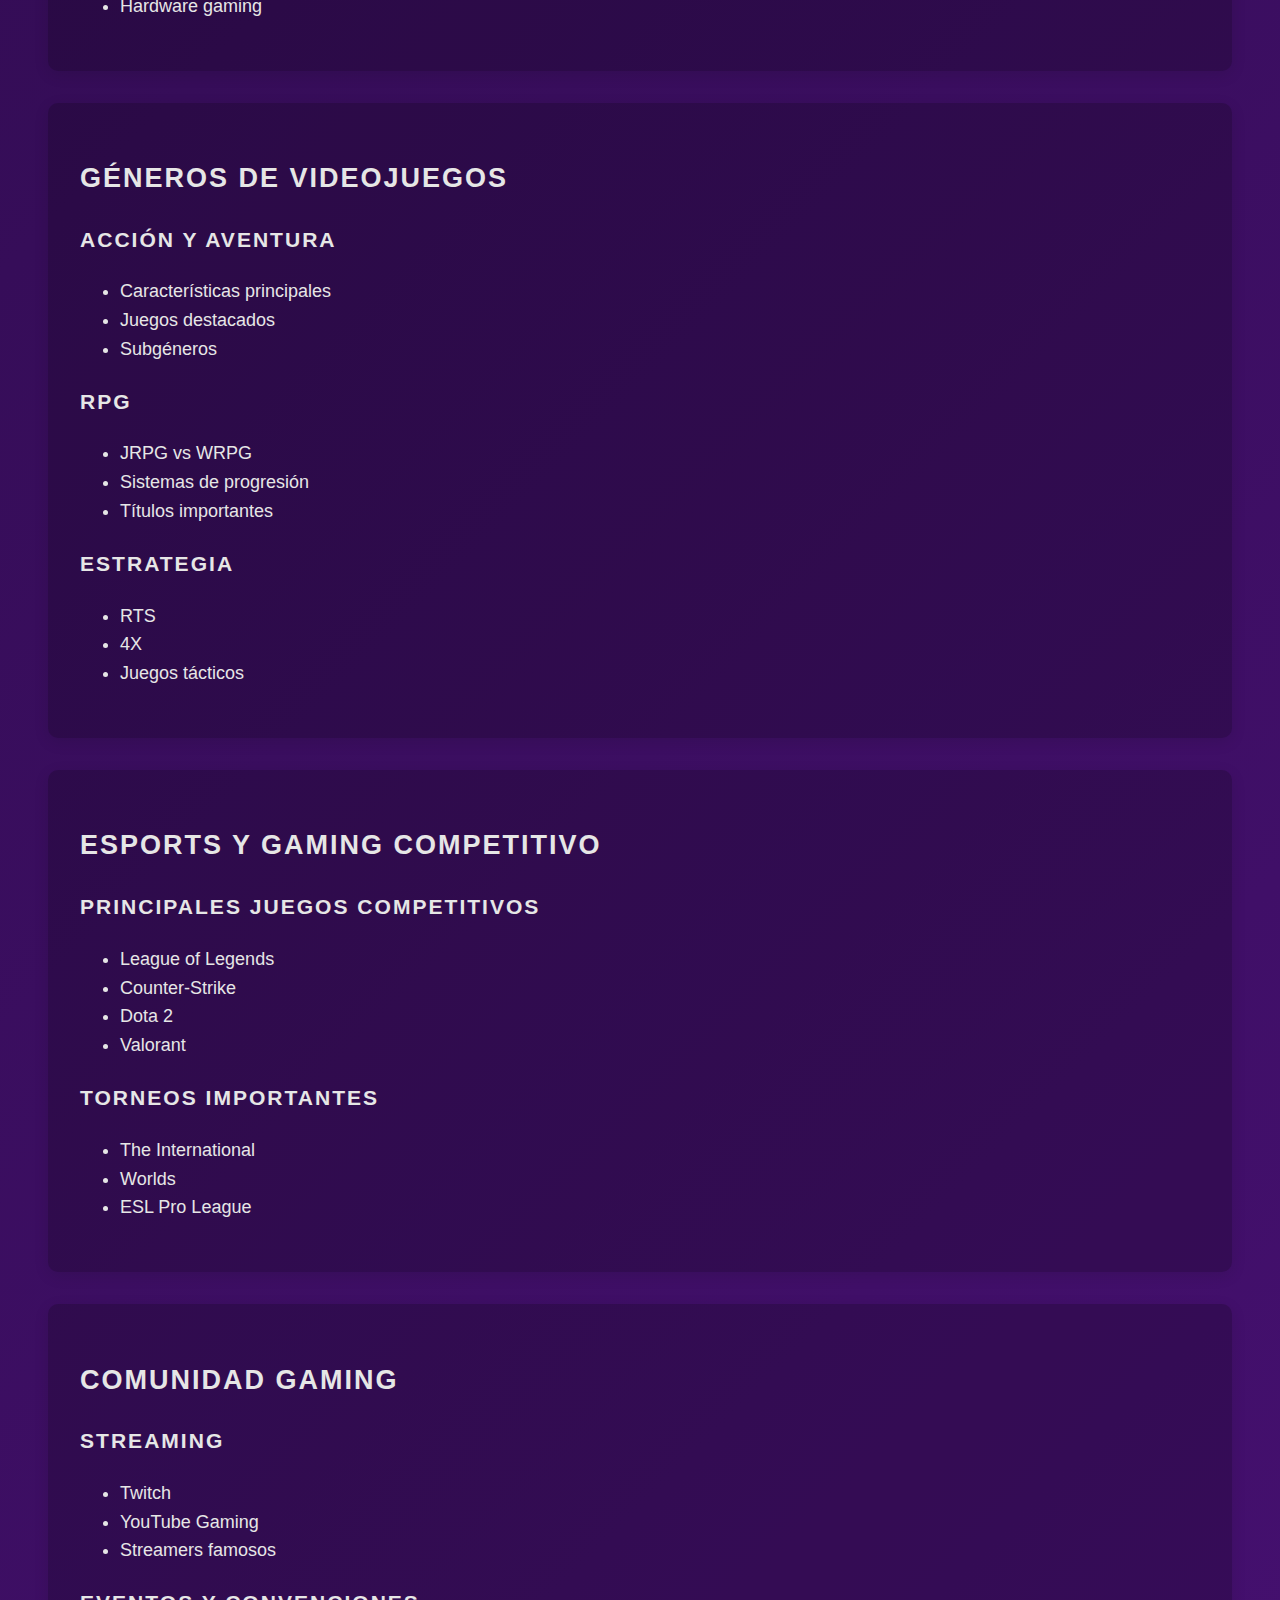
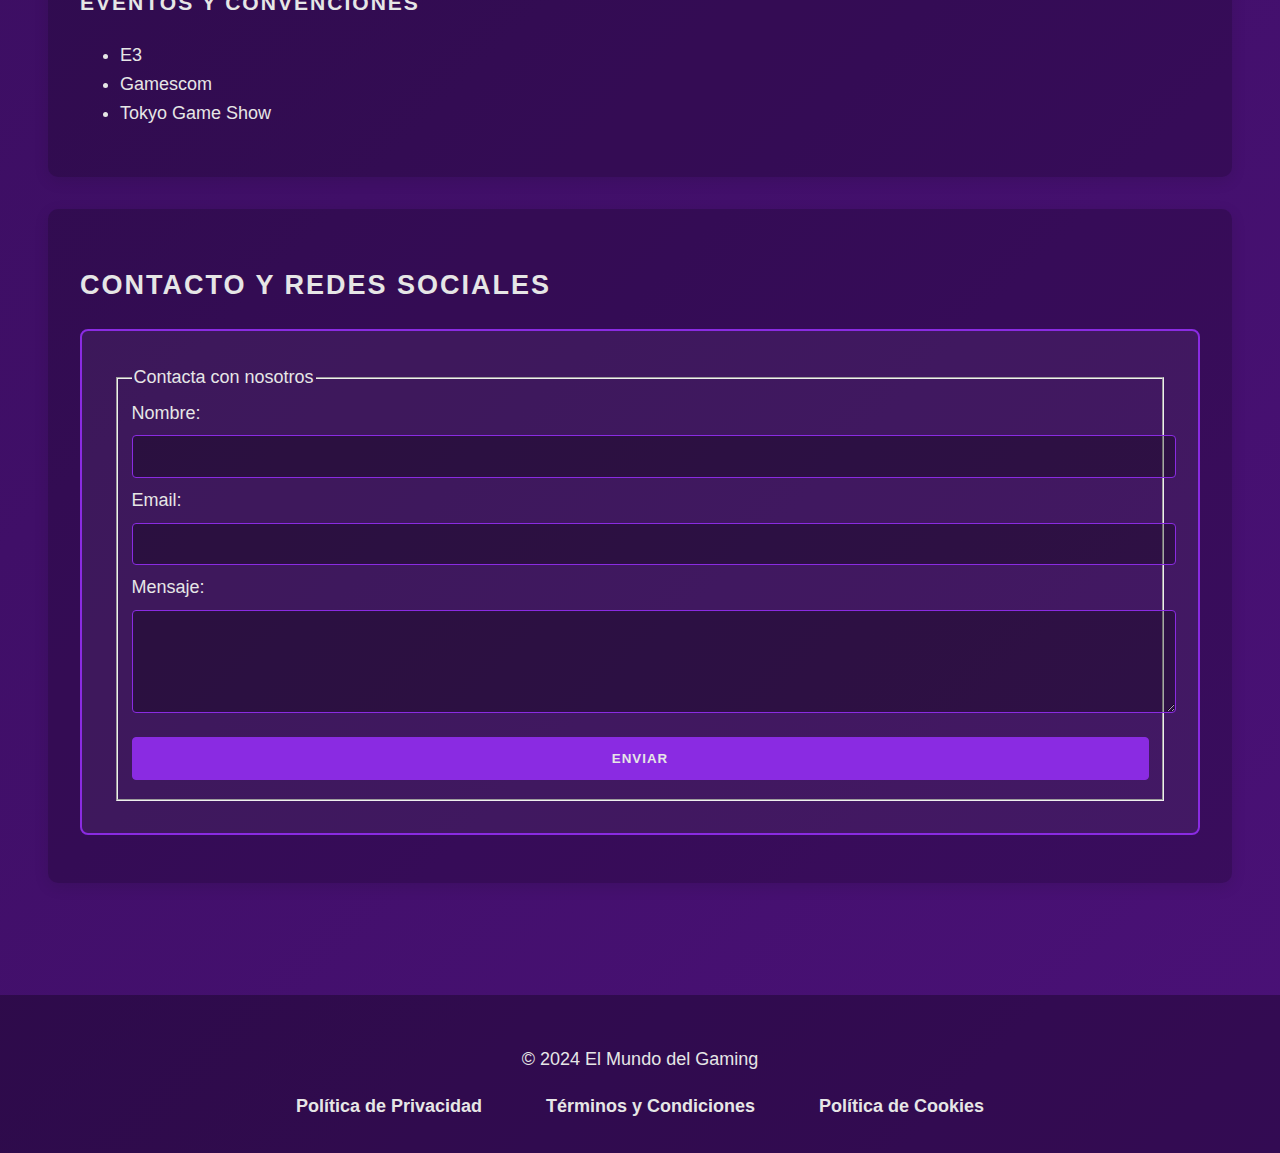
==== commit ef435694: "Add files via upload" ====
--- a/index.html
+++ b/index.html
@@ -7,8 +7,6 @@
     <title>El Mundo del Gaming</title>
 </head>
 <body>
-    <link rel="stylesheet" href="styles2.css">
-    <script src="script.js"></script>
     <header>
         <h1>El Universo Gamer</h1>
         <button id="menu-toggle" class="menu-button">
--- a/styles2.css
+++ b/styles2.css
@@ -27,6 +27,13 @@
     top: 0;
     z-index: 1000;
     box-shadow: 0 2px 20px rgba(0, 0, 0, 0.2);
+    height: auto;
+}
+
+nav {
+    width: 100%;
+    display: flex;
+    justify-content: center;
 }
 
 nav ul {
@@ -35,6 +42,12 @@
     gap: 2rem;
     list-style: none;
     padding: 0;
+    margin: 0;
+    flex-wrap: wrap;
+}
+
+nav li {
+    position: relative;
 }
 
 nav a {
@@ -286,505 +299,244 @@
     margin: 10px 0;
 }
 
-/* Estilos generales para móvil */
-* {
-    box-sizing: border-box;
-}
-
-body {
-    margin: 0;
-    padding: 0;
-    font-size: 16px;
-}
-
-/* Estilos del menú de navegación */
-.nav-return {
+/* Agregamos los estilos del menú hamburguesa */
+.menu-button {
+    display: none;
+    background: none;
+    border: none;
+    cursor: pointer;
     padding: 10px;
+    position: absolute;
+    right: 1rem;
+    top: 1rem;
+    z-index: 1001;
+}
+
+.hamburger {
+    display: block;
+    width: 25px;
+    height: 3px;
+    background: var(--text-color);
+    position: relative;
+    transition: all 0.3s;
+}
+
+.hamburger::before,
+.hamburger::after {
+    content: '';
+    position: absolute;
     width: 100%;
-    position: sticky;
+    height: 3px;
+    background: var(--text-color);
+    transition: all 0.3s;
+}
+
+.hamburger::before {
+    top: -8px;
+}
+
+.hamburger::after {
+    bottom: -8px;
+}
+
+/* Estilo cuando el menú está activo */
+.menu-button.active .hamburger {
+    background: transparent;
+}
+
+.menu-button.active .hamburger::before {
+    transform: rotate(45deg);
     top: 0;
-    z-index: 1000;
-}
-
-/* Estilos para la página de noticias */
-.noticias-container {
-    padding: 10px;
-}
-
-.noticia {
-    margin-bottom: 20px;
-    padding: 15px;
-}
-
-.noticia img {
-    width: 100%;
-    height: auto;
-    max-width: 100%;
-}
-
-/* Estilos para la página de reviews */
-.reviews-container {
-    padding: 10px;
-}
-
-.review {
-    margin-bottom: 20px;
-    padding: 15px;
-    display: flex;
-    flex-direction: column;
-}
-
-.review img {
-    width: 100%;
-    height: auto;
-    margin-bottom: 10px;
-}
-
-/* Estilos para la página de guías */
-.guias-container {
-    padding: 10px;
-}
-
-.guia {
-    margin-bottom: 20px;
-    padding: 15px;
-}
-
-.guia img {
-    width: 100%;
-    height: auto;
-}
-
-/* Estilos para el foro */
-.foro-container {
-    padding: 10px;
-}
-
-.categorias ul {
-    padding: 0;
-    list-style: none;
-}
-
-.post {
-    padding: 10px;
-    margin-bottom: 10px;
-}
-
-/* Estilos para la tienda */
-.tienda-container {
-    padding: 10px;
-}
-
-.productos {
-    display: grid;
-    grid-template-columns: 1fr;
-    gap: 20px;
-    padding: 10px;
-}
-
-.producto {
-    width: 100%;
-    margin: 0 0 20px 0;
-}
-
-.producto img {
-    width: 100%;
-    height: auto;
-}
-
-/* Media queries para tablets */
-@media screen and (min-width: 768px) {
-    .productos {
-        grid-template-columns: repeat(2, 1fr);
-    }
-
-    .review {
-        flex-direction: row;
-    }
-
-    .review img {
-        width: 200px;
-        margin-right: 20px;
-        margin-bottom: 0;
-    }
-
-    .noticia {
-        display: grid;
-        grid-template-columns: 1fr 2fr;
-        gap: 20px;
-    }
-}
-
-/* Media queries para desktop */
-@media screen and (min-width: 1024px) {
-    .productos {
-        grid-template-columns: repeat(3, 1fr);
-    }
-
-    .container {
-        max-width: 1200px;
-        margin: 0 auto;
-    }
-
-    .noticias-container,
-    .reviews-container,
-    .guias-container,
-    .foro-container,
-    .tienda-container {
-        padding: 20px;
-        max-width: 1200px;
-        margin: 0 auto;
-    }
-}
-
-/* Estilos para el dropdown en móvil */
+}
+
+.menu-button.active .hamburger::after {
+    transform: rotate(-45deg);
+    bottom: 0;
+}
+
+/* Dropdown modificado */
+.dropdown {
+    position: relative;
+}
+
+.dropdown-content {
+    display: none;
+    position: absolute;
+    top: 100%;
+    left: 0;
+    background: rgba(0, 0, 0, 0.8);
+    backdrop-filter: blur(10px);
+    min-width: 200px;
+    border-radius: 8px;
+    overflow: hidden;
+    box-shadow: 0 8px 32px rgba(0, 0, 0, 0.3);
+    z-index: 1001;
+}
+
+.dropdown:hover .dropdown-content {
+    display: block;
+}
+
+.dropdown-content a {
+    color: var(--text-color);
+    padding: 12px 16px;
+    display: block;
+    border-bottom: 1px solid rgba(255, 255, 255, 0.1);
+}
+
+.dropdown-content a:hover {
+    background: var(--accent-color);
+    transform: translateX(5px);
+}
+
+/* Estilos responsivos actualizados */
 @media screen and (max-width: 768px) {
+    .menu-button {
+        display: block;
+    }
+
+    nav#main-nav {
+        display: none;
+        position: absolute;
+        top: 100%;
+        left: 0;
+        width: 100%;
+        background: rgba(44, 11, 74, 0.95);
+        backdrop-filter: blur(10px);
+        padding: 1rem 0;
+        max-height: calc(100vh - 60px);
+        overflow-y: auto;
+    }
+
+    nav#main-nav.active {
+        display: block;
+    }
+
+    nav ul {
+        flex-direction: column;
+        align-items: center;
+        gap: 0.5rem;
+    }
+
+    nav li {
+        width: 100%;
+        text-align: center;
+    }
+
+    nav a {
+        padding: 0.8rem;
+        display: block;
+    }
+
     .dropdown-content {
         position: static;
-        display: none;
         width: 100%;
-    }
-
-    .dropdown:hover .dropdown-content {
+        margin-top: 0.5rem;
+        box-shadow: none;
+        background: rgba(0, 0, 0, 0.3);
+    }
+
+    .menu-button {
         display: block;
-    }
-
-    nav ul {
-        flex-direction: column;
-        padding: 0;
-    }
-
-    nav ul li {
-        width: 100%;
-        text-align: center;
-    }
-
-    nav ul li a {
-        padding: 10px;
-        display: block;
-    }
-}
-
-/* Estilos para botones en móvil */
-.comprar-btn,
-.return-home,
-button {
-    min-height: 44px; /* Para mejor accesibilidad en táctil */
-    padding: 12px 20px;
-}
-
-/* Ajustes de texto para mejor legibilidad en móvil */
-h1 {
-    font-size: 1.8em;
+        position: absolute;
+        right: 1rem;
+        top: 1rem;
+    }
+}
+
+/* Actualizamos los estilos del wallet para mantener la coherencia */
+#wallet-status {
+    background: rgba(0, 0, 0, 0.2);
+    backdrop-filter: blur(10px);
+    padding: 15px;
+    margin: 20px 0;
+    border-radius: 8px;
+    text-align: center;
+    border: 1px solid var(--accent-color);
+}
+
+#connect-wallet {
+    background-color: var(--accent-color);
+    color: var(--text-color);
+    padding: 10px 20px;
+    border: none;
+    border-radius: 5px;
+    cursor: pointer;
+    margin-top: 10px;
+    transition: all 0.3s ease;
+}
+
+#connect-wallet:hover {
+    background-color: var(--hover-color);
+    transform: translateY(-2px);
+}
+
+/* Actualizamos los estilos de los productos */
+.producto {
+    background: rgba(255, 255, 255, 0.05);
+    border: 1px solid var(--accent-color);
+    padding: 15px;
+    border-radius: 8px;
+    margin: 10px;
+    text-align: center;
+    transition: all 0.3s ease;
+}
+
+.producto:hover {
+    transform: translateY(-5px);
+    box-shadow: 0 5px 15px rgba(138, 43, 226, 0.2);
+}
+
+.precio {
+    font-size: 1.2em;
+    font-weight: bold;
+    color: var(--text-color);
+    display: block;
     margin: 10px 0;
 }
 
-h2 {
-    font-size: 1.5em;
-    margin: 8px 0;
-}
-
-p {
-    line-height: 1.6;
-}
-
-/* Estilos para formularios en móvil */
-input,
-select,
-textarea {
+.comprar-btn {
+    background-color: var(--accent-color);
+    color: var(--text-color);
+    padding: 10px 20px;
+    border: none;
+    border-radius: 5px;
+    cursor: pointer;
     width: 100%;
-    padding: 12px;
-    margin-bottom: 10px;
-}
-
-/* Ajustes para imágenes responsivas */
-img {
-    max-width: 100%;
-    height: auto;
-}
-
-/* Estilos para el carrito en móvil */
-#wallet-status {
-    padding: 10px;
-    margin: 10px 0;
-    text-align: center;
-}
-
-/* Mejoras de accesibilidad para elementos táctiles */
-a, button {
-    touch-action: manipulation;
-}
-
-/* Espaciado para elementos interactivos */
-.leer-mas,
-.read-more,
-.post h3,
-.categorias a {
-    padding: 10px 0;
-    display: block;
-}
-
-/* Ajustes para el scroll */
-::-webkit-scrollbar {
-    width: 8px;
-}
-
-::-webkit-scrollbar-track {
-    background: #f1f1f1;
-}
-
-::-webkit-scrollbar-thumb {
-    background: #888;
-    border-radius: 4px;
-}
-
-/* Ajustes para el scroll */
-::-webkit-scrollbar {
-    width: 8px;
-}
-
-::-webkit-scrollbar-track {
-    background: #f1f1f1;
-}
-
-::-webkit-scrollbar-thumb {
-    background: #888;
-    border-radius: 4px;
-}
-    touch-action: manipulation;
-}
-
-/* Espaciado para elementos interactivos */
-.leer-mas,
-.read-more,
-.post h3,
-.categorias a {
-    padding: 10px 0;
-    display: block;
-}
-    text-align: center;
-}
-
-/* Mejoras de accesibilidad para elementos táctiles */
-a, button {
-    height: auto;
-}
-
-/* Estilos para el carrito en móvil */
-#wallet-status {
-    padding: 10px;
-    margin: 10px 0;
-    line-height: 1.6;
-}
-
-/* Estilos para formularios en móvil */
-input,
-select,
-textarea {
-    width: 100%;
-    padding: 12px;
-    margin-bottom: 10px;
-}
-
-/* Ajustes para imágenes responsivas */
-img {
-    max-width: 100%;
-    font-size: 1.5em;
-    margin: 8px 0;
-}
-
-p {
-        padding: 10px;
-        display: block;
-    }
-
-
-/* Estilos para botones en móvil */
-.comprar-btn,
-.return-home,
-button {
-    min-height: 44px; /* Para mejor accesibilidad en táctil */
-    padding: 12px 20px;
-}
-
-/* Ajustes de texto para mejor legibilidad en móvil */
-h1 {
-    font-size: 1.8em;
-    margin: 10px 0;
-}
-
-h2 {
-
-    nav ul li a {
-        padding: 0;
-    }
-
-    nav ul li {
-        width: 100%;
-        text-align: center;
-    }
-        display: none;
-        width: 100%;
-    }
-
-    .dropdown:hover .dropdown-content {
-        display: block;
-    }
-
-    nav ul {
-        flex-direction: column;
-    }
-}
-
-/* Estilos para el dropdown en móvil */
-@media screen and (max-width: 768px) {
-    .dropdown-content {
-        position: static;
-    .guias-container,
-    .foro-container,
-    .tienda-container {
-        padding: 20px;
-        max-width: 1200px;
-        margin: 0 auto;
-    }
-
-    .container {
-        max-width: 1200px;
-        margin: 0 auto;
-    }
-
-    .noticias-container,
-    .reviews-container,
-
-/* Media queries para desktop */
-@media screen and (min-width: 1024px) {
-    .productos {
-        grid-template-columns: repeat(3, 1fr);
-    }
-
-    .review {
-        flex-direction: row;
-    }
-
-    .review img {
-        width: 200px;
-        margin-right: 20px;
-        margin-bottom: 0;
-    }
-
-    .noticia {
-        display: grid;
-        grid-template-columns: 1fr 2fr;
-        gap: 20px;
-    }
-}
-.post {
-    padding: 10px;
-    margin-bottom: 10px;
-}
-
-/* Estilos para la tienda */
-.tienda-container {
-    padding: 10px;
-}
-
-.productos {
-    display: grid;
-    grid-template-columns: 1fr;
-    gap: 20px;
-    padding: 10px;
-}
-
-.producto {
-    width: 100%;
-    margin: 0 0 20px 0;
-}
-
-.producto img {
-    width: 100%;
-    height: auto;
-}
-
-/* Media queries para tablets */
-@media screen and (min-width: 768px) {
-    .productos {
-        grid-template-columns: repeat(2, 1fr);
-}
-
-.guia img {
-    width: 100%;
-    height: auto;
-}
-
-/* Estilos para el foro */
-.foro-container {
-    padding: 10px;
-}
-
-.categorias ul {
-    padding: 0;
-    list-style: none;
-}
-
-.post {
-    padding: 10px;
-    padding: 10px;
-}
-
-.guia {
-    margin-bottom: 20px;
-    margin-bottom: 20px;
-    padding: 15px;
-    display: flex;
-    flex-direction: column;
-}
-
-.review img {
-    width: 100%;
-    height: auto;
-    margin-bottom: 10px;
-}
-
-/* Estilos para la página de guías */
-}
-
-.review {
-    max-width: 100%;
-}
-
-/* Estilos para la página de reviews */
-.reviews-container {
-    padding: 10px;
-    height: auto;
-    position: sticky;
-    top: 0;
-    z-index: 1000;
-}
-
-/* Estilos para la página de noticias */
-.noticias-container {
-    padding: 10px;
-}
-
-.noticia {
-    margin-bottom: 20px;
-    padding: 15px;
-}
-
-.noticia img {
-    width: 100%;
-}
-
-body {
-    margin: 0;
-    padding: 0;
-    font-size: 16px;
-}
-
-/* Estilos del menú de navegación */
+    margin-top: 10px;
+    transition: all 0.3s ease;
+}
+
+.comprar-btn:hover {
+    background-color: var(--hover-color);
+    transform: scale(1.02);
+}
+
+/* Actualizamos el botón de retorno */
 .nav-return {
-    padding: 10px;
-    width: 100%;
-}
-
-body {
+    padding: 20px;
+    background: rgba(0, 0, 0, 0.2);
+    backdrop-filter: blur(10px);
+}
+
+.return-home {
+    text-decoration: none;
+    color: var(--text-color);
+    padding: 10px 20px;
+    background-color: var(--accent-color);
+    border-radius: 5px;
+    transition: all 0.3s ease;
+    display: inline-block;
+}
+
+.return-home:hover {
+    background-color: var(--hover-color);
+    transform: translateY(-2px);
+    box-shadow: 0 4px 12px rgba(138, 43, 226, 0.3);
+}
+
+/* Aseguramos que el contenido principal no se solape */
+main {
+    margin-top: 1rem;
+    padding: 1rem;
+}